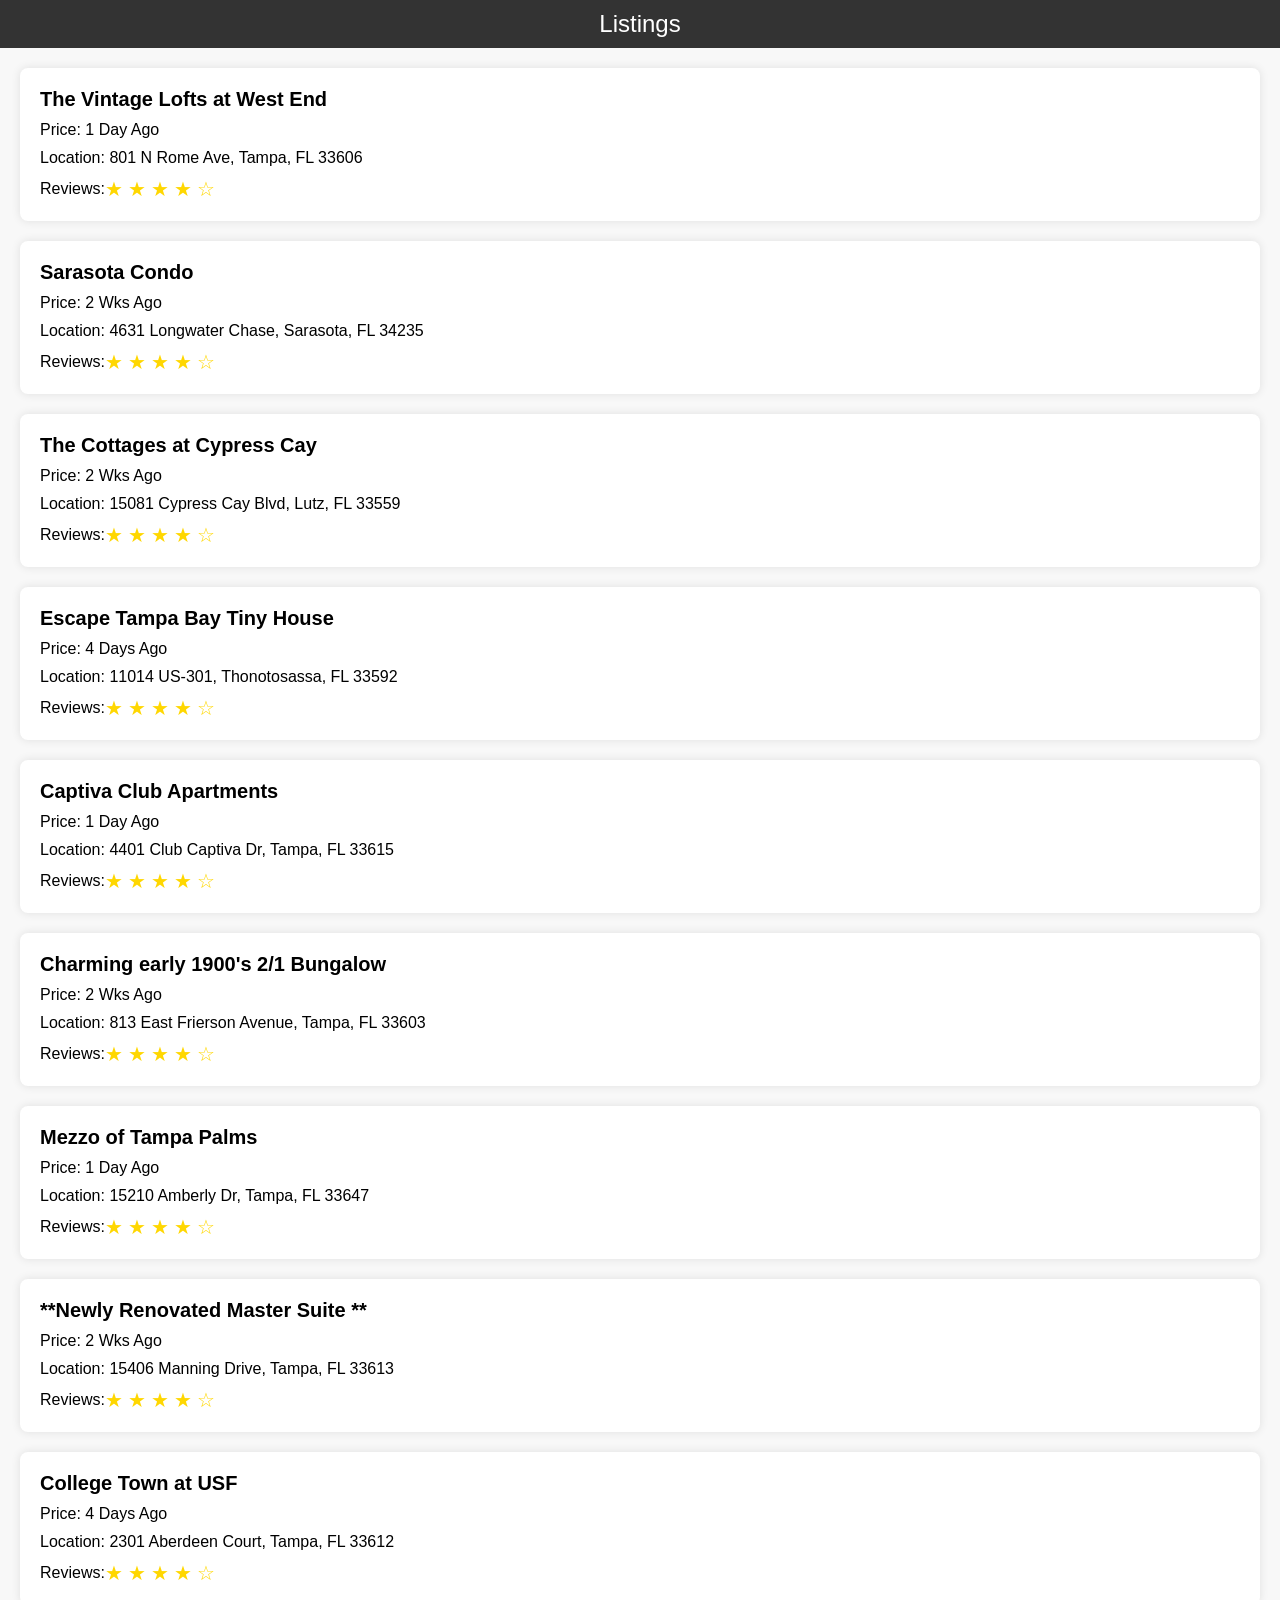
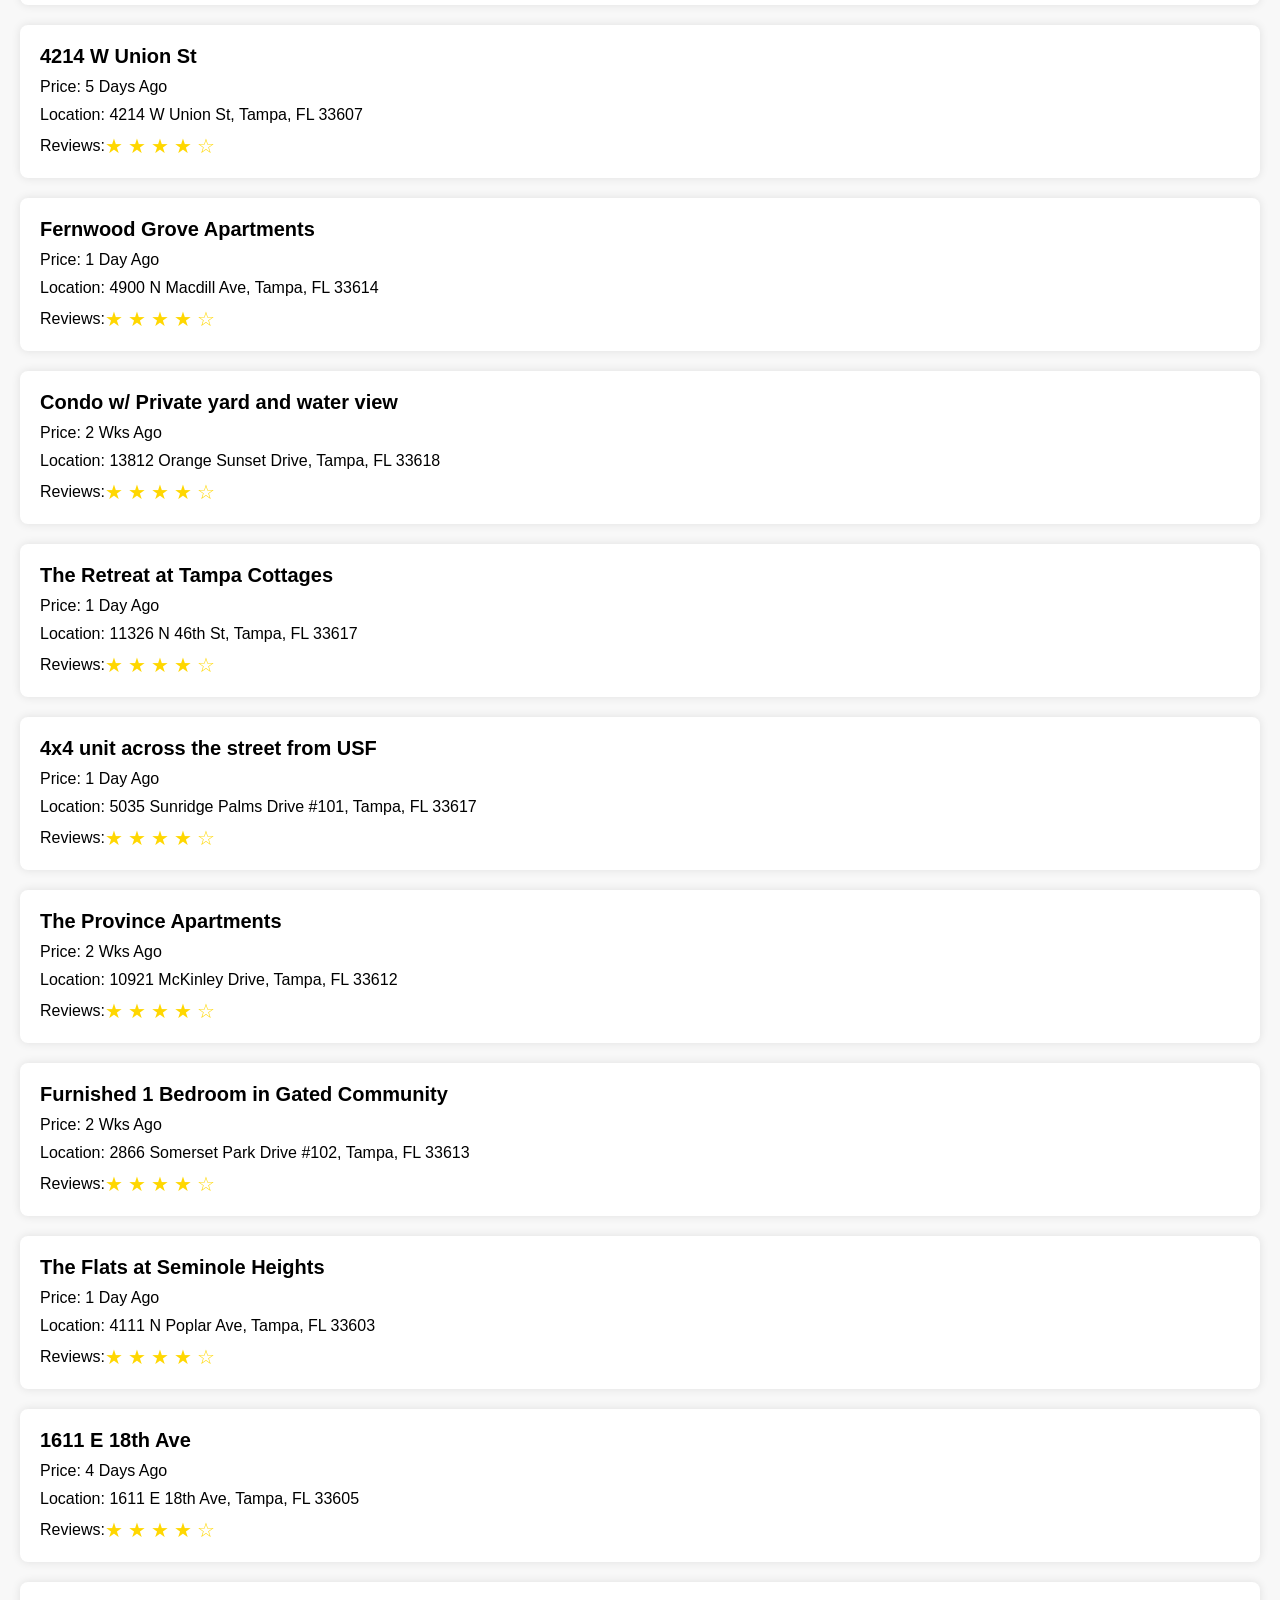
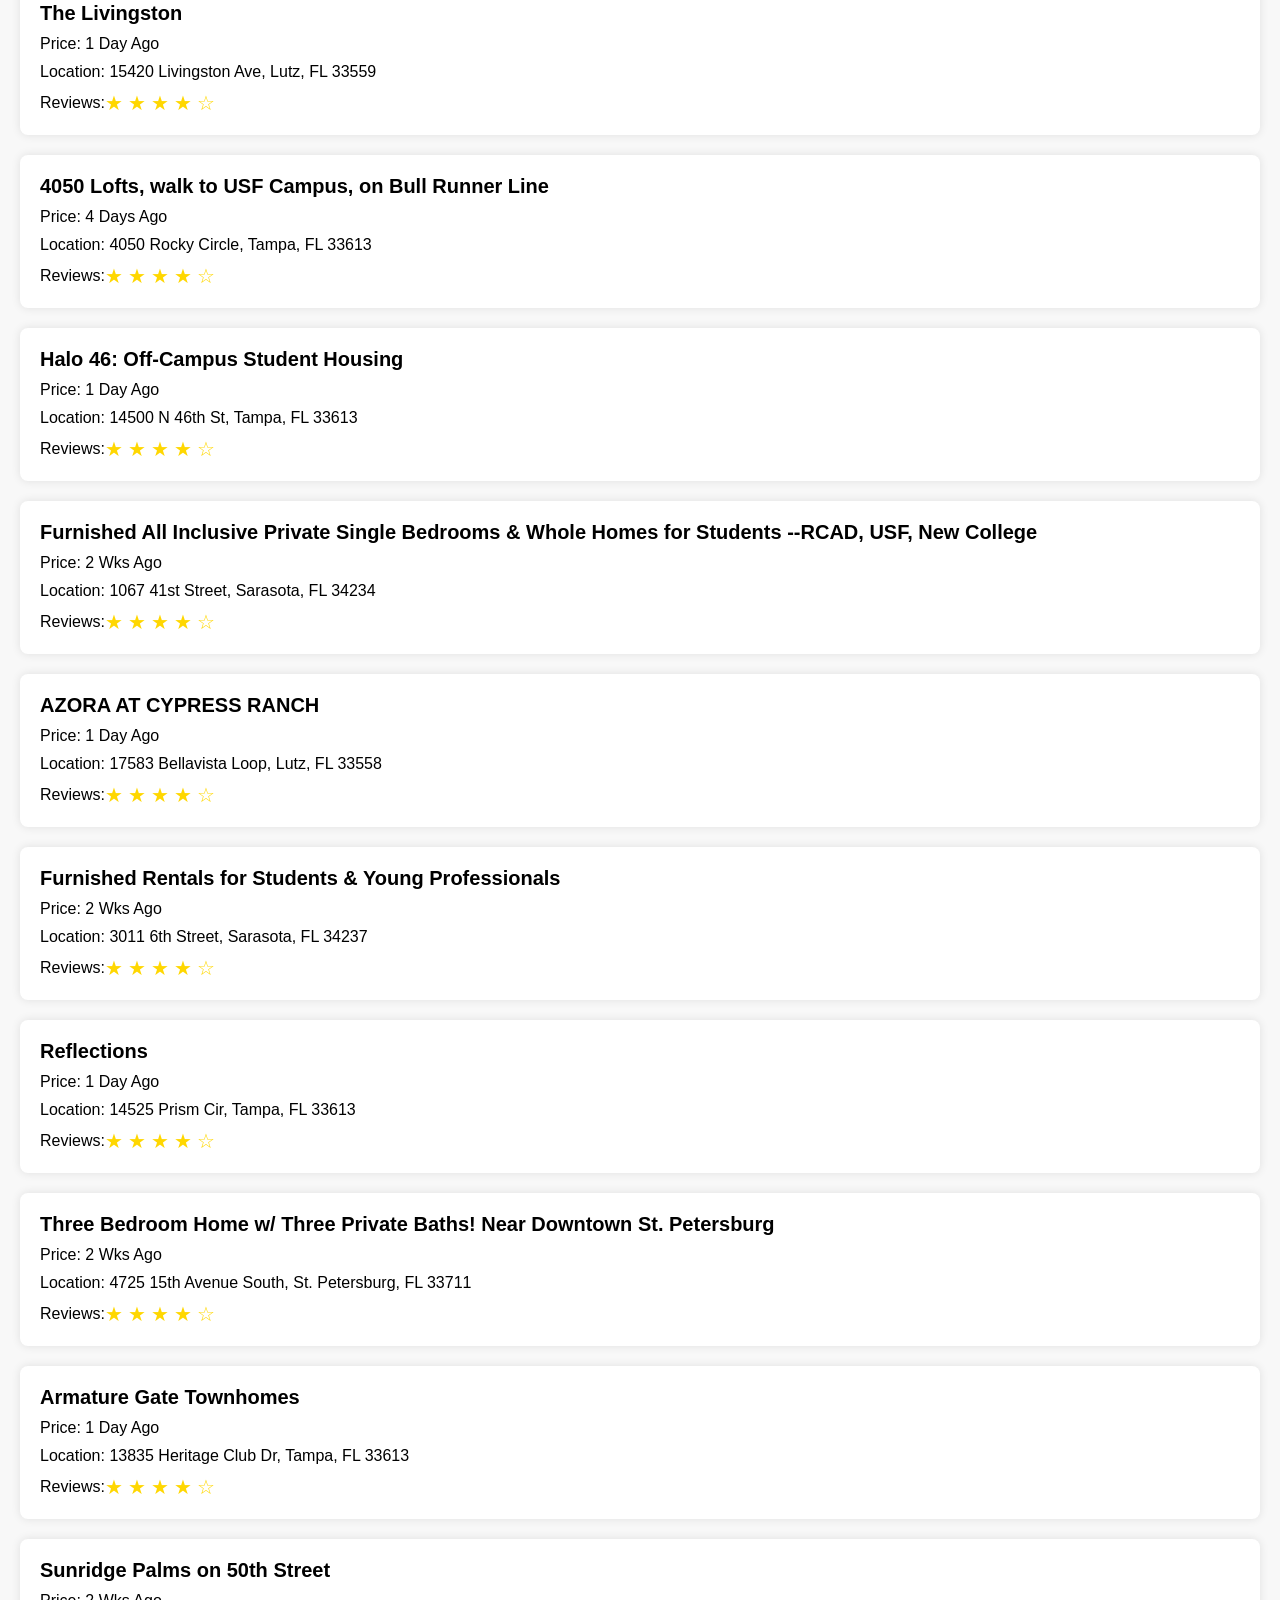
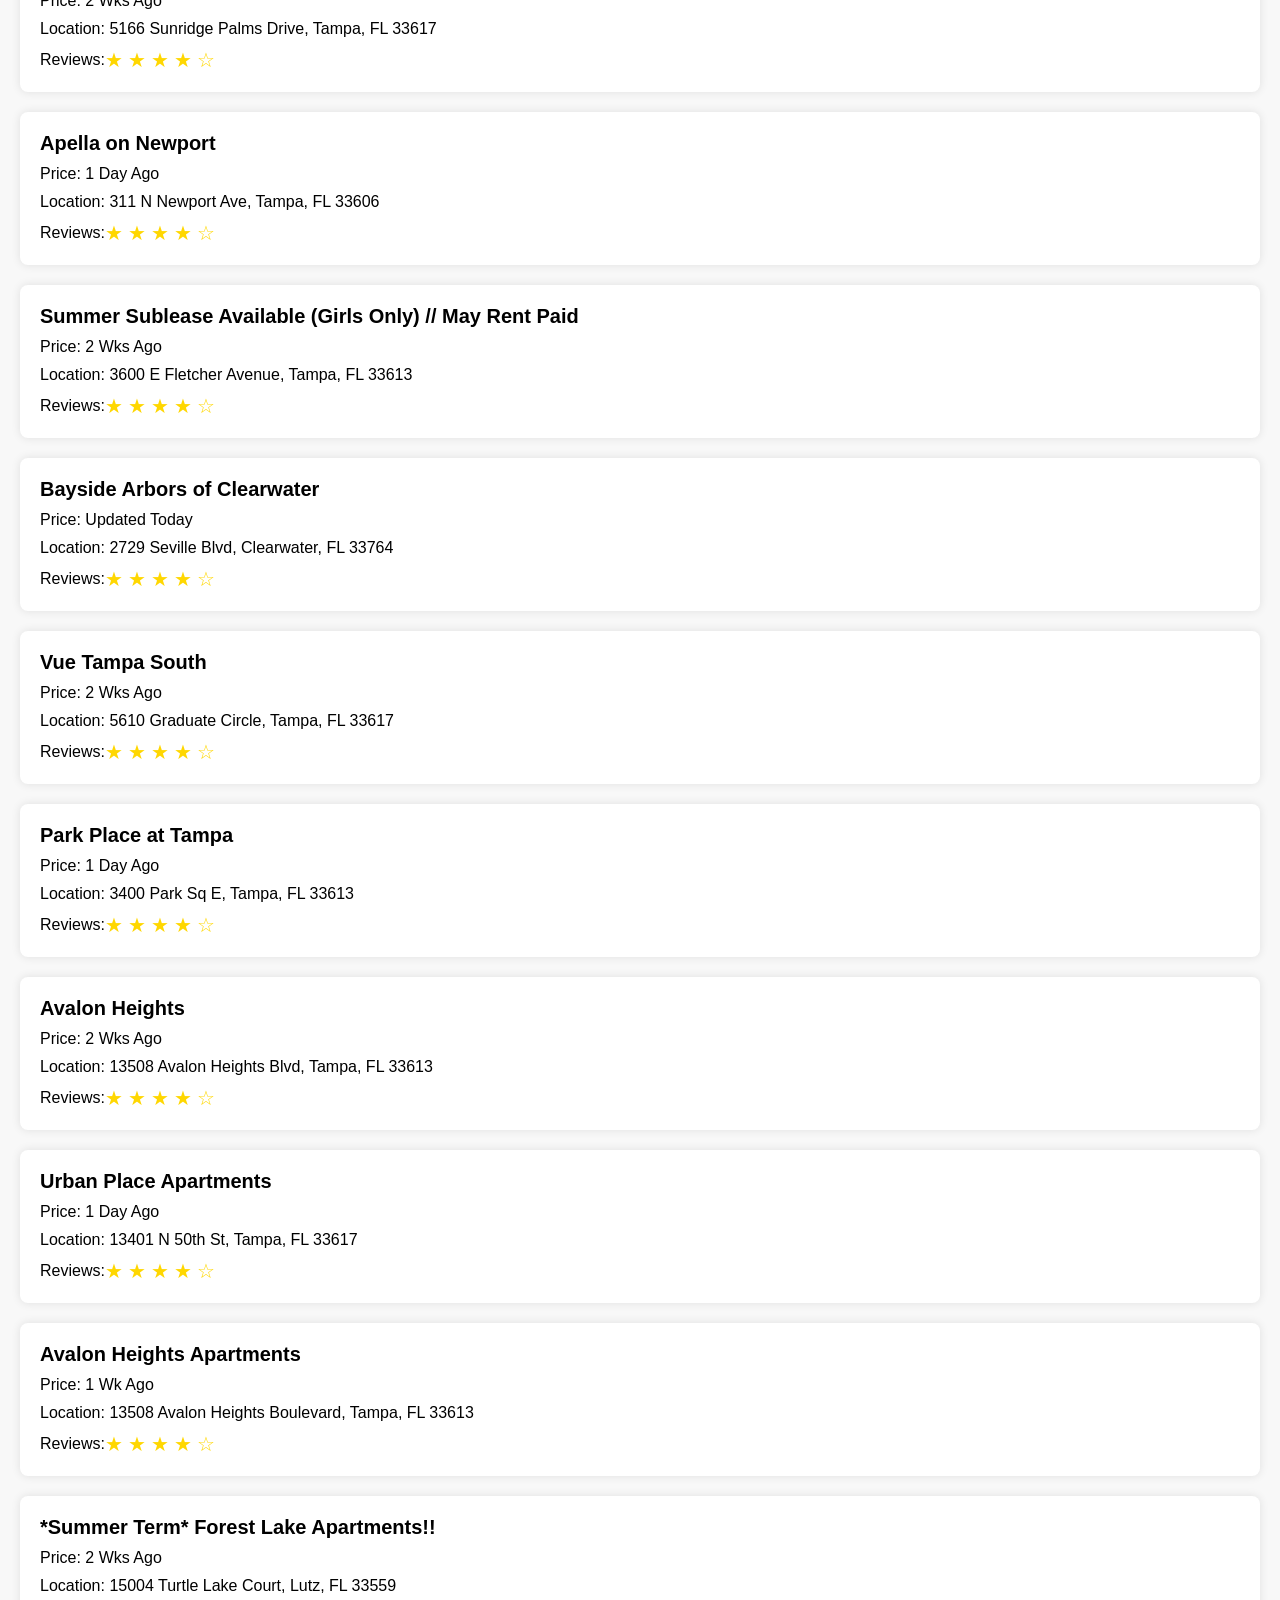
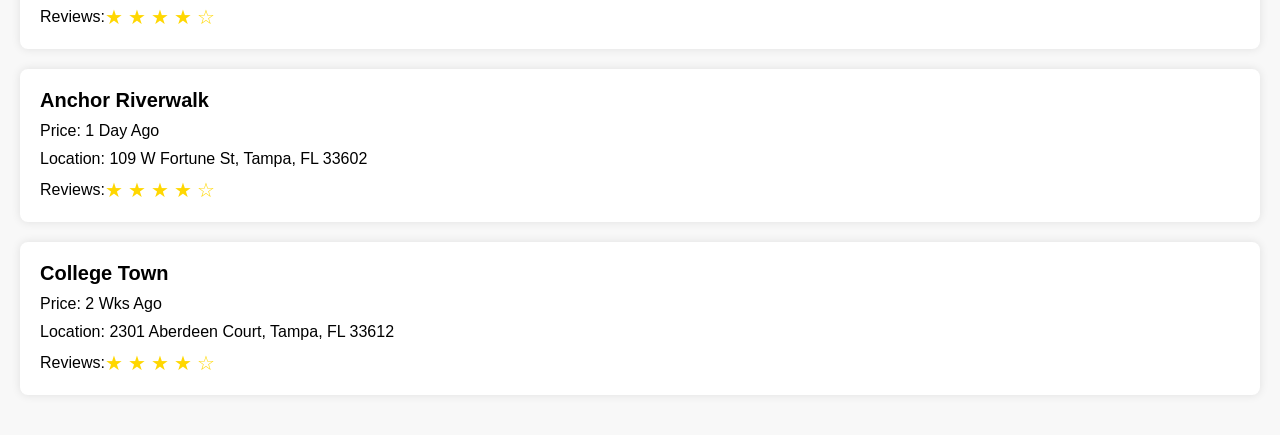
==== listings.html @ 5cf1de30 "Add files via upload" ====
<!DOCTYPE html>
<html lang="en">
<head>
    <meta charset="UTF-8">
    <meta name="viewport" content="width=device-width, initial-scale=1.0">
    <title>Listings</title>
    <link rel="stylesheet" href="style.css">
</head>
<body>
    <header>
        Listings
    </header>
    <main>
        
        <div class="listing">
            <div class="title">The Vintage Lofts at West End</div>
            <div class="price">Price: 1 Day Ago</div>
            <div class="location">Location: 801 N Rome Ave, Tampa, FL 33606</div>
            <div class="reviews">Reviews: <span class="star">★</span><span class="star">★</span><span class="star">★</span><span class="star">★</span><span class="star">☆</span></div>
        </div>
        
        <div class="listing">
            <div class="title">Sarasota Condo</div>
            <div class="price">Price: 2 Wks Ago</div>
            <div class="location">Location: 4631 Longwater Chase, Sarasota, FL 34235</div>
            <div class="reviews">Reviews: <span class="star">★</span><span class="star">★</span><span class="star">★</span><span class="star">★</span><span class="star">☆</span></div>
        </div>
        
        <div class="listing">
            <div class="title">The Cottages at Cypress Cay</div>
            <div class="price">Price: 2 Wks Ago</div>
            <div class="location">Location: 15081 Cypress Cay Blvd, Lutz, FL 33559</div>
            <div class="reviews">Reviews: <span class="star">★</span><span class="star">★</span><span class="star">★</span><span class="star">★</span><span class="star">☆</span></div>
        </div>
        
        <div class="listing">
            <div class="title">Escape Tampa Bay Tiny House</div>
            <div class="price">Price: 4 Days Ago</div>
            <div class="location">Location: 11014 US-301, Thonotosassa, FL 33592</div>
            <div class="reviews">Reviews: <span class="star">★</span><span class="star">★</span><span class="star">★</span><span class="star">★</span><span class="star">☆</span></div>
        </div>
        
        <div class="listing">
            <div class="title">Captiva Club Apartments</div>
            <div class="price">Price: 1 Day Ago</div>
            <div class="location">Location: 4401 Club Captiva Dr, Tampa, FL 33615</div>
            <div class="reviews">Reviews: <span class="star">★</span><span class="star">★</span><span class="star">★</span><span class="star">★</span><span class="star">☆</span></div>
        </div>
        
        <div class="listing">
            <div class="title">Charming early 1900's 2/1 Bungalow</div>
            <div class="price">Price: 2 Wks Ago</div>
            <div class="location">Location: 813 East Frierson Avenue, Tampa, FL 33603</div>
            <div class="reviews">Reviews: <span class="star">★</span><span class="star">★</span><span class="star">★</span><span class="star">★</span><span class="star">☆</span></div>
        </div>
        
        <div class="listing">
            <div class="title">Mezzo of Tampa Palms</div>
            <div class="price">Price: 1 Day Ago</div>
            <div class="location">Location: 15210 Amberly Dr, Tampa, FL 33647</div>
            <div class="reviews">Reviews: <span class="star">★</span><span class="star">★</span><span class="star">★</span><span class="star">★</span><span class="star">☆</span></div>
        </div>
        
        <div class="listing">
            <div class="title">**Newly Renovated Master Suite **</div>
            <div class="price">Price: 2 Wks Ago</div>
            <div class="location">Location: 15406 Manning Drive, Tampa, FL 33613</div>
            <div class="reviews">Reviews: <span class="star">★</span><span class="star">★</span><span class="star">★</span><span class="star">★</span><span class="star">☆</span></div>
        </div>
        
        <div class="listing">
            <div class="title">College Town at USF</div>
            <div class="price">Price: 4 Days Ago</div>
            <div class="location">Location: 2301 Aberdeen Court, Tampa, FL 33612</div>
            <div class="reviews">Reviews: <span class="star">★</span><span class="star">★</span><span class="star">★</span><span class="star">★</span><span class="star">☆</span></div>
        </div>
        
        <div class="listing">
            <div class="title">4214 W Union St</div>
            <div class="price">Price: 5 Days Ago</div>
            <div class="location">Location: 4214 W Union St, Tampa, FL 33607</div>
            <div class="reviews">Reviews: <span class="star">★</span><span class="star">★</span><span class="star">★</span><span class="star">★</span><span class="star">☆</span></div>
        </div>
        
        <div class="listing">
            <div class="title">Fernwood Grove Apartments</div>
            <div class="price">Price: 1 Day Ago</div>
            <div class="location">Location: 4900 N Macdill Ave, Tampa, FL 33614</div>
            <div class="reviews">Reviews: <span class="star">★</span><span class="star">★</span><span class="star">★</span><span class="star">★</span><span class="star">☆</span></div>
        </div>
        
        <div class="listing">
            <div class="title">Condo w/ Private yard and water view</div>
            <div class="price">Price: 2 Wks Ago</div>
            <div class="location">Location: 13812 Orange Sunset Drive, Tampa, FL 33618</div>
            <div class="reviews">Reviews: <span class="star">★</span><span class="star">★</span><span class="star">★</span><span class="star">★</span><span class="star">☆</span></div>
        </div>
        
        <div class="listing">
            <div class="title">The Retreat at Tampa Cottages</div>
            <div class="price">Price: 1 Day Ago</div>
            <div class="location">Location: 11326 N 46th St, Tampa, FL 33617</div>
            <div class="reviews">Reviews: <span class="star">★</span><span class="star">★</span><span class="star">★</span><span class="star">★</span><span class="star">☆</span></div>
        </div>
        
        <div class="listing">
            <div class="title">4x4 unit across the street from USF</div>
            <div class="price">Price: 1 Day Ago</div>
            <div class="location">Location: 5035 Sunridge Palms Drive #101, Tampa, FL 33617</div>
            <div class="reviews">Reviews: <span class="star">★</span><span class="star">★</span><span class="star">★</span><span class="star">★</span><span class="star">☆</span></div>
        </div>
        
        <div class="listing">
            <div class="title">The Province Apartments</div>
            <div class="price">Price: 2 Wks Ago</div>
            <div class="location">Location: 10921 McKinley Drive, Tampa, FL 33612</div>
            <div class="reviews">Reviews: <span class="star">★</span><span class="star">★</span><span class="star">★</span><span class="star">★</span><span class="star">☆</span></div>
        </div>
        
        <div class="listing">
            <div class="title">Furnished 1 Bedroom in Gated Community</div>
            <div class="price">Price: 2 Wks Ago</div>
            <div class="location">Location: 2866 Somerset Park Drive #102, Tampa, FL 33613</div>
            <div class="reviews">Reviews: <span class="star">★</span><span class="star">★</span><span class="star">★</span><span class="star">★</span><span class="star">☆</span></div>
        </div>
        
        <div class="listing">
            <div class="title">The Flats at Seminole Heights</div>
            <div class="price">Price: 1 Day Ago</div>
            <div class="location">Location: 4111 N Poplar Ave, Tampa, FL 33603</div>
            <div class="reviews">Reviews: <span class="star">★</span><span class="star">★</span><span class="star">★</span><span class="star">★</span><span class="star">☆</span></div>
        </div>
        
        <div class="listing">
            <div class="title">1611 E 18th Ave</div>
            <div class="price">Price: 4 Days Ago</div>
            <div class="location">Location: 1611 E 18th Ave, Tampa, FL 33605</div>
            <div class="reviews">Reviews: <span class="star">★</span><span class="star">★</span><span class="star">★</span><span class="star">★</span><span class="star">☆</span></div>
        </div>
        
        <div class="listing">
            <div class="title">The Livingston</div>
            <div class="price">Price: 1 Day Ago</div>
            <div class="location">Location: 15420 Livingston Ave, Lutz, FL 33559</div>
            <div class="reviews">Reviews: <span class="star">★</span><span class="star">★</span><span class="star">★</span><span class="star">★</span><span class="star">☆</span></div>
        </div>
        
        <div class="listing">
            <div class="title">4050 Lofts, walk to USF Campus, on Bull Runner Line</div>
            <div class="price">Price: 4 Days Ago</div>
            <div class="location">Location: 4050 Rocky Circle, Tampa, FL 33613</div>
            <div class="reviews">Reviews: <span class="star">★</span><span class="star">★</span><span class="star">★</span><span class="star">★</span><span class="star">☆</span></div>
        </div>
        
        <div class="listing">
            <div class="title">Halo 46: Off-Campus Student Housing</div>
            <div class="price">Price: 1 Day Ago</div>
            <div class="location">Location: 14500 N 46th St, Tampa, FL 33613</div>
            <div class="reviews">Reviews: <span class="star">★</span><span class="star">★</span><span class="star">★</span><span class="star">★</span><span class="star">☆</span></div>
        </div>
        
        <div class="listing">
            <div class="title">Furnished All Inclusive Private Single Bedrooms & Whole Homes for Students --RCAD, USF, New College</div>
            <div class="price">Price: 2 Wks Ago</div>
            <div class="location">Location: 1067 41st Street, Sarasota, FL 34234</div>
            <div class="reviews">Reviews: <span class="star">★</span><span class="star">★</span><span class="star">★</span><span class="star">★</span><span class="star">☆</span></div>
        </div>
        
        <div class="listing">
            <div class="title">AZORA AT CYPRESS RANCH</div>
            <div class="price">Price: 1 Day Ago</div>
            <div class="location">Location: 17583 Bellavista Loop, Lutz, FL 33558</div>
            <div class="reviews">Reviews: <span class="star">★</span><span class="star">★</span><span class="star">★</span><span class="star">★</span><span class="star">☆</span></div>
        </div>
        
        <div class="listing">
            <div class="title">Furnished Rentals for Students & Young Professionals</div>
            <div class="price">Price: 2 Wks Ago</div>
            <div class="location">Location: 3011 6th Street, Sarasota, FL 34237</div>
            <div class="reviews">Reviews: <span class="star">★</span><span class="star">★</span><span class="star">★</span><span class="star">★</span><span class="star">☆</span></div>
        </div>
        
        <div class="listing">
            <div class="title">Reflections</div>
            <div class="price">Price: 1 Day Ago</div>
            <div class="location">Location: 14525 Prism Cir, Tampa, FL 33613</div>
            <div class="reviews">Reviews: <span class="star">★</span><span class="star">★</span><span class="star">★</span><span class="star">★</span><span class="star">☆</span></div>
        </div>
        
        <div class="listing">
            <div class="title">Three Bedroom Home w/ Three Private Baths! Near Downtown St. Petersburg</div>
            <div class="price">Price: 2 Wks Ago</div>
            <div class="location">Location: 4725 15th Avenue South, St. Petersburg, FL 33711</div>
            <div class="reviews">Reviews: <span class="star">★</span><span class="star">★</span><span class="star">★</span><span class="star">★</span><span class="star">☆</span></div>
        </div>
        
        <div class="listing">
            <div class="title">Armature Gate Townhomes</div>
            <div class="price">Price: 1 Day Ago</div>
            <div class="location">Location: 13835 Heritage Club Dr, Tampa, FL 33613</div>
            <div class="reviews">Reviews: <span class="star">★</span><span class="star">★</span><span class="star">★</span><span class="star">★</span><span class="star">☆</span></div>
        </div>
        
        <div class="listing">
            <div class="title">Sunridge Palms on 50th Street</div>
            <div class="price">Price: 2 Wks Ago</div>
            <div class="location">Location: 5166 Sunridge Palms Drive, Tampa, FL 33617</div>
            <div class="reviews">Reviews: <span class="star">★</span><span class="star">★</span><span class="star">★</span><span class="star">★</span><span class="star">☆</span></div>
        </div>
        
        <div class="listing">
            <div class="title">Apella on Newport</div>
            <div class="price">Price: 1 Day Ago</div>
            <div class="location">Location: 311 N Newport Ave, Tampa, FL 33606</div>
            <div class="reviews">Reviews: <span class="star">★</span><span class="star">★</span><span class="star">★</span><span class="star">★</span><span class="star">☆</span></div>
        </div>
        
        <div class="listing">
            <div class="title">Summer Sublease Available (Girls Only) // May Rent Paid</div>
            <div class="price">Price: 2 Wks Ago</div>
            <div class="location">Location: 3600 E Fletcher Avenue, Tampa, FL 33613</div>
            <div class="reviews">Reviews: <span class="star">★</span><span class="star">★</span><span class="star">★</span><span class="star">★</span><span class="star">☆</span></div>
        </div>
        
        <div class="listing">
            <div class="title">Bayside Arbors of Clearwater</div>
            <div class="price">Price: Updated Today</div>
            <div class="location">Location: 2729 Seville Blvd, Clearwater, FL 33764</div>
            <div class="reviews">Reviews: <span class="star">★</span><span class="star">★</span><span class="star">★</span><span class="star">★</span><span class="star">☆</span></div>
        </div>
        
        <div class="listing">
            <div class="title">Vue Tampa South</div>
            <div class="price">Price: 2 Wks Ago</div>
            <div class="location">Location: 5610 Graduate Circle, Tampa, FL 33617</div>
            <div class="reviews">Reviews: <span class="star">★</span><span class="star">★</span><span class="star">★</span><span class="star">★</span><span class="star">☆</span></div>
        </div>
        
        <div class="listing">
            <div class="title">Park Place at Tampa</div>
            <div class="price">Price: 1 Day Ago</div>
            <div class="location">Location: 3400 Park Sq E, Tampa, FL 33613</div>
            <div class="reviews">Reviews: <span class="star">★</span><span class="star">★</span><span class="star">★</span><span class="star">★</span><span class="star">☆</span></div>
        </div>
        
        <div class="listing">
            <div class="title">Avalon Heights</div>
            <div class="price">Price: 2 Wks Ago</div>
            <div class="location">Location: 13508 Avalon Heights Blvd, Tampa, FL 33613</div>
            <div class="reviews">Reviews: <span class="star">★</span><span class="star">★</span><span class="star">★</span><span class="star">★</span><span class="star">☆</span></div>
        </div>
        
        <div class="listing">
            <div class="title">Urban Place Apartments</div>
            <div class="price">Price: 1 Day Ago</div>
            <div class="location">Location: 13401 N 50th St, Tampa, FL 33617</div>
            <div class="reviews">Reviews: <span class="star">★</span><span class="star">★</span><span class="star">★</span><span class="star">★</span><span class="star">☆</span></div>
        </div>
        
        <div class="listing">
            <div class="title">Avalon Heights Apartments</div>
            <div class="price">Price: 1 Wk Ago</div>
            <div class="location">Location: 13508 Avalon Heights Boulevard, Tampa, FL 33613</div>
            <div class="reviews">Reviews: <span class="star">★</span><span class="star">★</span><span class="star">★</span><span class="star">★</span><span class="star">☆</span></div>
        </div>
        
        <div class="listing">
            <div class="title">*Summer Term* Forest Lake Apartments!!</div>
            <div class="price">Price: 2 Wks Ago</div>
            <div class="location">Location: 15004 Turtle Lake Court, Lutz, FL 33559</div>
            <div class="reviews">Reviews: <span class="star">★</span><span class="star">★</span><span class="star">★</span><span class="star">★</span><span class="star">☆</span></div>
        </div>
        
        <div class="listing">
            <div class="title">Anchor Riverwalk</div>
            <div class="price">Price: 1 Day Ago</div>
            <div class="location">Location: 109 W Fortune St, Tampa, FL 33602</div>
            <div class="reviews">Reviews: <span class="star">★</span><span class="star">★</span><span class="star">★</span><span class="star">★</span><span class="star">☆</span></div>
        </div>
        
        <div class="listing">
            <div class="title">College Town</div>
            <div class="price">Price: 2 Wks Ago</div>
            <div class="location">Location: 2301 Aberdeen Court, Tampa, FL 33612</div>
            <div class="reviews">Reviews: <span class="star">★</span><span class="star">★</span><span class="star">★</span><span class="star">★</span><span class="star">☆</span></div>
        </div>
        
    </main>
</body>
</html>
---- style.css ----
body {
    font-family: Arial, sans-serif;
    margin: 0;
    padding: 0;
    background-color: #f8f8f8;
}

header {
    background-color: #333;
    color: white;
    padding: 10px 0;
    text-align: center;
    font-size: 24px;
}

main {
    padding: 20px;
}

.listing {
    background-color: white;
    margin-bottom: 20px;
    padding: 20px;
    border-radius: 8px;
    box-shadow: 0 0 10px rgba(0, 0, 0, 0.1);
}

.listing .title {
    font-size: 20px;
    font-weight: bold;
}

.listing .price, .listing .location, .listing .reviews {
    font-size: 16px;
    margin-top: 10px;
}

.reviews {
    display: flex;
    align-items: center;
}

.star {
    color: gold;
    font-size: 20px;
    margin-right: 5px;
}
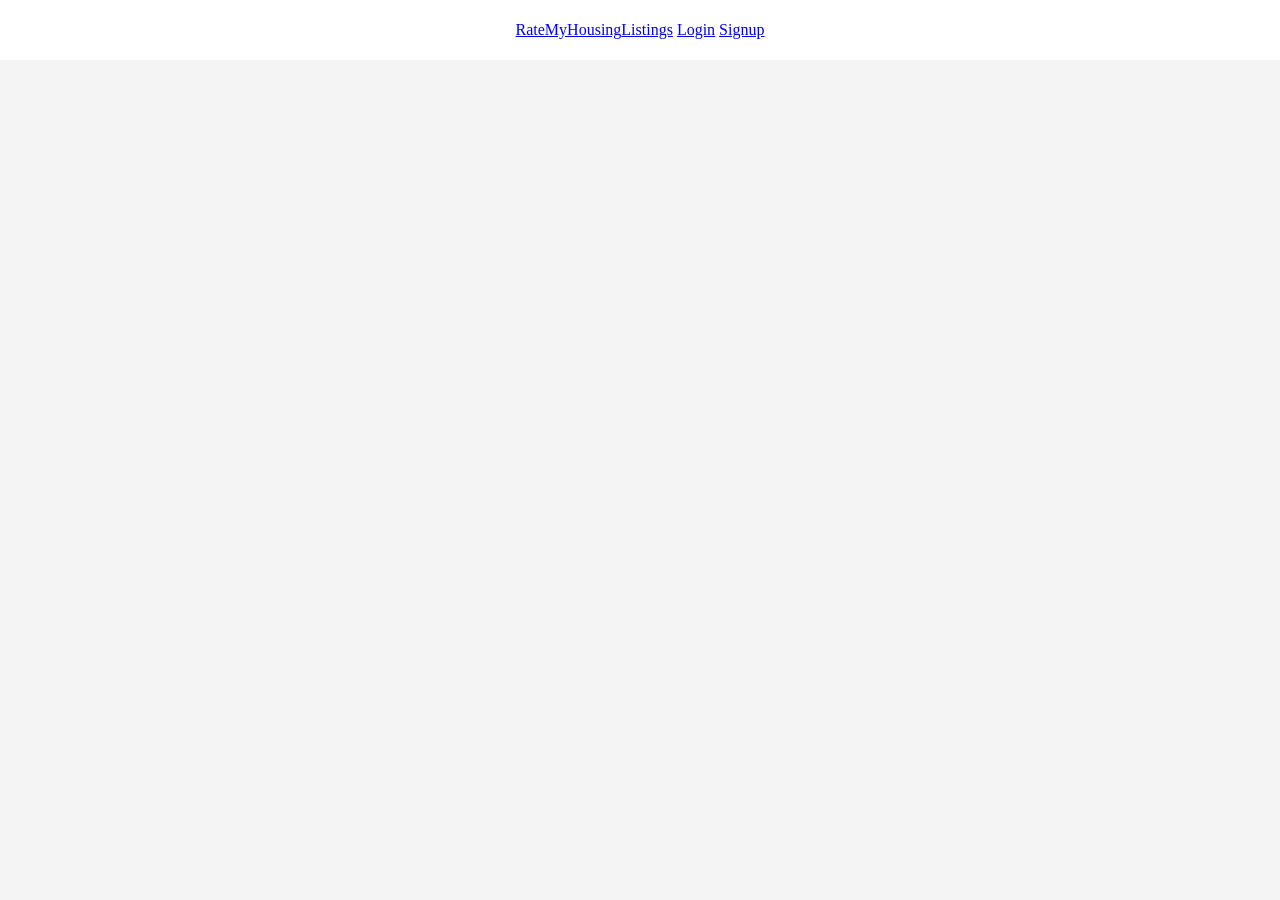
==== commit f6017cec: "Initial commit: Complete RateMyHousing website with authentication and review system" ====
--- a/listings.html
+++ b/listings.html
@@ -1,291 +1,378 @@
-
-<!DOCTYPE html>
-<html lang="en">
-<head>
-    <meta charset="UTF-8">
-    <meta name="viewport" content="width=device-width, initial-scale=1.0">
-    <title>Listings</title>
-    <link rel="stylesheet" href="style.css">
-</head>
-<body>
-    <header>
-        Listings
-    </header>
-    <main>
-        
-        <div class="listing">
-            <div class="title">The Vintage Lofts at West End</div>
-            <div class="price">Price: 1 Day Ago</div>
-            <div class="location">Location: 801 N Rome Ave, Tampa, FL 33606</div>
-            <div class="reviews">Reviews: <span class="star">★</span><span class="star">★</span><span class="star">★</span><span class="star">★</span><span class="star">☆</span></div>
-        </div>
-        
-        <div class="listing">
-            <div class="title">Sarasota Condo</div>
-            <div class="price">Price: 2 Wks Ago</div>
-            <div class="location">Location: 4631 Longwater Chase, Sarasota, FL 34235</div>
-            <div class="reviews">Reviews: <span class="star">★</span><span class="star">★</span><span class="star">★</span><span class="star">★</span><span class="star">☆</span></div>
-        </div>
-        
-        <div class="listing">
-            <div class="title">The Cottages at Cypress Cay</div>
-            <div class="price">Price: 2 Wks Ago</div>
-            <div class="location">Location: 15081 Cypress Cay Blvd, Lutz, FL 33559</div>
-            <div class="reviews">Reviews: <span class="star">★</span><span class="star">★</span><span class="star">★</span><span class="star">★</span><span class="star">☆</span></div>
-        </div>
-        
-        <div class="listing">
-            <div class="title">Escape Tampa Bay Tiny House</div>
-            <div class="price">Price: 4 Days Ago</div>
-            <div class="location">Location: 11014 US-301, Thonotosassa, FL 33592</div>
-            <div class="reviews">Reviews: <span class="star">★</span><span class="star">★</span><span class="star">★</span><span class="star">★</span><span class="star">☆</span></div>
-        </div>
-        
-        <div class="listing">
-            <div class="title">Captiva Club Apartments</div>
-            <div class="price">Price: 1 Day Ago</div>
-            <div class="location">Location: 4401 Club Captiva Dr, Tampa, FL 33615</div>
-            <div class="reviews">Reviews: <span class="star">★</span><span class="star">★</span><span class="star">★</span><span class="star">★</span><span class="star">☆</span></div>
-        </div>
-        
-        <div class="listing">
-            <div class="title">Charming early 1900's 2/1 Bungalow</div>
-            <div class="price">Price: 2 Wks Ago</div>
-            <div class="location">Location: 813 East Frierson Avenue, Tampa, FL 33603</div>
-            <div class="reviews">Reviews: <span class="star">★</span><span class="star">★</span><span class="star">★</span><span class="star">★</span><span class="star">☆</span></div>
-        </div>
-        
-        <div class="listing">
-            <div class="title">Mezzo of Tampa Palms</div>
-            <div class="price">Price: 1 Day Ago</div>
-            <div class="location">Location: 15210 Amberly Dr, Tampa, FL 33647</div>
-            <div class="reviews">Reviews: <span class="star">★</span><span class="star">★</span><span class="star">★</span><span class="star">★</span><span class="star">☆</span></div>
-        </div>
-        
-        <div class="listing">
-            <div class="title">**Newly Renovated Master Suite **</div>
-            <div class="price">Price: 2 Wks Ago</div>
-            <div class="location">Location: 15406 Manning Drive, Tampa, FL 33613</div>
-            <div class="reviews">Reviews: <span class="star">★</span><span class="star">★</span><span class="star">★</span><span class="star">★</span><span class="star">☆</span></div>
-        </div>
-        
-        <div class="listing">
-            <div class="title">College Town at USF</div>
-            <div class="price">Price: 4 Days Ago</div>
-            <div class="location">Location: 2301 Aberdeen Court, Tampa, FL 33612</div>
-            <div class="reviews">Reviews: <span class="star">★</span><span class="star">★</span><span class="star">★</span><span class="star">★</span><span class="star">☆</span></div>
-        </div>
-        
-        <div class="listing">
-            <div class="title">4214 W Union St</div>
-            <div class="price">Price: 5 Days Ago</div>
-            <div class="location">Location: 4214 W Union St, Tampa, FL 33607</div>
-            <div class="reviews">Reviews: <span class="star">★</span><span class="star">★</span><span class="star">★</span><span class="star">★</span><span class="star">☆</span></div>
-        </div>
-        
-        <div class="listing">
-            <div class="title">Fernwood Grove Apartments</div>
-            <div class="price">Price: 1 Day Ago</div>
-            <div class="location">Location: 4900 N Macdill Ave, Tampa, FL 33614</div>
-            <div class="reviews">Reviews: <span class="star">★</span><span class="star">★</span><span class="star">★</span><span class="star">★</span><span class="star">☆</span></div>
-        </div>
-        
-        <div class="listing">
-            <div class="title">Condo w/ Private yard and water view</div>
-            <div class="price">Price: 2 Wks Ago</div>
-            <div class="location">Location: 13812 Orange Sunset Drive, Tampa, FL 33618</div>
-            <div class="reviews">Reviews: <span class="star">★</span><span class="star">★</span><span class="star">★</span><span class="star">★</span><span class="star">☆</span></div>
-        </div>
-        
-        <div class="listing">
-            <div class="title">The Retreat at Tampa Cottages</div>
-            <div class="price">Price: 1 Day Ago</div>
-            <div class="location">Location: 11326 N 46th St, Tampa, FL 33617</div>
-            <div class="reviews">Reviews: <span class="star">★</span><span class="star">★</span><span class="star">★</span><span class="star">★</span><span class="star">☆</span></div>
-        </div>
-        
-        <div class="listing">
-            <div class="title">4x4 unit across the street from USF</div>
-            <div class="price">Price: 1 Day Ago</div>
-            <div class="location">Location: 5035 Sunridge Palms Drive #101, Tampa, FL 33617</div>
-            <div class="reviews">Reviews: <span class="star">★</span><span class="star">★</span><span class="star">★</span><span class="star">★</span><span class="star">☆</span></div>
-        </div>
-        
-        <div class="listing">
-            <div class="title">The Province Apartments</div>
-            <div class="price">Price: 2 Wks Ago</div>
-            <div class="location">Location: 10921 McKinley Drive, Tampa, FL 33612</div>
-            <div class="reviews">Reviews: <span class="star">★</span><span class="star">★</span><span class="star">★</span><span class="star">★</span><span class="star">☆</span></div>
-        </div>
-        
-        <div class="listing">
-            <div class="title">Furnished 1 Bedroom in Gated Community</div>
-            <div class="price">Price: 2 Wks Ago</div>
-            <div class="location">Location: 2866 Somerset Park Drive #102, Tampa, FL 33613</div>
-            <div class="reviews">Reviews: <span class="star">★</span><span class="star">★</span><span class="star">★</span><span class="star">★</span><span class="star">☆</span></div>
-        </div>
-        
-        <div class="listing">
-            <div class="title">The Flats at Seminole Heights</div>
-            <div class="price">Price: 1 Day Ago</div>
-            <div class="location">Location: 4111 N Poplar Ave, Tampa, FL 33603</div>
-            <div class="reviews">Reviews: <span class="star">★</span><span class="star">★</span><span class="star">★</span><span class="star">★</span><span class="star">☆</span></div>
-        </div>
-        
-        <div class="listing">
-            <div class="title">1611 E 18th Ave</div>
-            <div class="price">Price: 4 Days Ago</div>
-            <div class="location">Location: 1611 E 18th Ave, Tampa, FL 33605</div>
-            <div class="reviews">Reviews: <span class="star">★</span><span class="star">★</span><span class="star">★</span><span class="star">★</span><span class="star">☆</span></div>
-        </div>
-        
-        <div class="listing">
-            <div class="title">The Livingston</div>
-            <div class="price">Price: 1 Day Ago</div>
-            <div class="location">Location: 15420 Livingston Ave, Lutz, FL 33559</div>
-            <div class="reviews">Reviews: <span class="star">★</span><span class="star">★</span><span class="star">★</span><span class="star">★</span><span class="star">☆</span></div>
-        </div>
-        
-        <div class="listing">
-            <div class="title">4050 Lofts, walk to USF Campus, on Bull Runner Line</div>
-            <div class="price">Price: 4 Days Ago</div>
-            <div class="location">Location: 4050 Rocky Circle, Tampa, FL 33613</div>
-            <div class="reviews">Reviews: <span class="star">★</span><span class="star">★</span><span class="star">★</span><span class="star">★</span><span class="star">☆</span></div>
-        </div>
-        
-        <div class="listing">
-            <div class="title">Halo 46: Off-Campus Student Housing</div>
-            <div class="price">Price: 1 Day Ago</div>
-            <div class="location">Location: 14500 N 46th St, Tampa, FL 33613</div>
-            <div class="reviews">Reviews: <span class="star">★</span><span class="star">★</span><span class="star">★</span><span class="star">★</span><span class="star">☆</span></div>
-        </div>
-        
-        <div class="listing">
-            <div class="title">Furnished All Inclusive Private Single Bedrooms & Whole Homes for Students --RCAD, USF, New College</div>
-            <div class="price">Price: 2 Wks Ago</div>
-            <div class="location">Location: 1067 41st Street, Sarasota, FL 34234</div>
-            <div class="reviews">Reviews: <span class="star">★</span><span class="star">★</span><span class="star">★</span><span class="star">★</span><span class="star">☆</span></div>
-        </div>
-        
-        <div class="listing">
-            <div class="title">AZORA AT CYPRESS RANCH</div>
-            <div class="price">Price: 1 Day Ago</div>
-            <div class="location">Location: 17583 Bellavista Loop, Lutz, FL 33558</div>
-            <div class="reviews">Reviews: <span class="star">★</span><span class="star">★</span><span class="star">★</span><span class="star">★</span><span class="star">☆</span></div>
-        </div>
-        
-        <div class="listing">
-            <div class="title">Furnished Rentals for Students & Young Professionals</div>
-            <div class="price">Price: 2 Wks Ago</div>
-            <div class="location">Location: 3011 6th Street, Sarasota, FL 34237</div>
-            <div class="reviews">Reviews: <span class="star">★</span><span class="star">★</span><span class="star">★</span><span class="star">★</span><span class="star">☆</span></div>
-        </div>
-        
-        <div class="listing">
-            <div class="title">Reflections</div>
-            <div class="price">Price: 1 Day Ago</div>
-            <div class="location">Location: 14525 Prism Cir, Tampa, FL 33613</div>
-            <div class="reviews">Reviews: <span class="star">★</span><span class="star">★</span><span class="star">★</span><span class="star">★</span><span class="star">☆</span></div>
-        </div>
-        
-        <div class="listing">
-            <div class="title">Three Bedroom Home w/ Three Private Baths! Near Downtown St. Petersburg</div>
-            <div class="price">Price: 2 Wks Ago</div>
-            <div class="location">Location: 4725 15th Avenue South, St. Petersburg, FL 33711</div>
-            <div class="reviews">Reviews: <span class="star">★</span><span class="star">★</span><span class="star">★</span><span class="star">★</span><span class="star">☆</span></div>
-        </div>
-        
-        <div class="listing">
-            <div class="title">Armature Gate Townhomes</div>
-            <div class="price">Price: 1 Day Ago</div>
-            <div class="location">Location: 13835 Heritage Club Dr, Tampa, FL 33613</div>
-            <div class="reviews">Reviews: <span class="star">★</span><span class="star">★</span><span class="star">★</span><span class="star">★</span><span class="star">☆</span></div>
-        </div>
-        
-        <div class="listing">
-            <div class="title">Sunridge Palms on 50th Street</div>
-            <div class="price">Price: 2 Wks Ago</div>
-            <div class="location">Location: 5166 Sunridge Palms Drive, Tampa, FL 33617</div>
-            <div class="reviews">Reviews: <span class="star">★</span><span class="star">★</span><span class="star">★</span><span class="star">★</span><span class="star">☆</span></div>
-        </div>
-        
-        <div class="listing">
-            <div class="title">Apella on Newport</div>
-            <div class="price">Price: 1 Day Ago</div>
-            <div class="location">Location: 311 N Newport Ave, Tampa, FL 33606</div>
-            <div class="reviews">Reviews: <span class="star">★</span><span class="star">★</span><span class="star">★</span><span class="star">★</span><span class="star">☆</span></div>
-        </div>
-        
-        <div class="listing">
-            <div class="title">Summer Sublease Available (Girls Only) // May Rent Paid</div>
-            <div class="price">Price: 2 Wks Ago</div>
-            <div class="location">Location: 3600 E Fletcher Avenue, Tampa, FL 33613</div>
-            <div class="reviews">Reviews: <span class="star">★</span><span class="star">★</span><span class="star">★</span><span class="star">★</span><span class="star">☆</span></div>
-        </div>
-        
-        <div class="listing">
-            <div class="title">Bayside Arbors of Clearwater</div>
-            <div class="price">Price: Updated Today</div>
-            <div class="location">Location: 2729 Seville Blvd, Clearwater, FL 33764</div>
-            <div class="reviews">Reviews: <span class="star">★</span><span class="star">★</span><span class="star">★</span><span class="star">★</span><span class="star">☆</span></div>
-        </div>
-        
-        <div class="listing">
-            <div class="title">Vue Tampa South</div>
-            <div class="price">Price: 2 Wks Ago</div>
-            <div class="location">Location: 5610 Graduate Circle, Tampa, FL 33617</div>
-            <div class="reviews">Reviews: <span class="star">★</span><span class="star">★</span><span class="star">★</span><span class="star">★</span><span class="star">☆</span></div>
-        </div>
-        
-        <div class="listing">
-            <div class="title">Park Place at Tampa</div>
-            <div class="price">Price: 1 Day Ago</div>
-            <div class="location">Location: 3400 Park Sq E, Tampa, FL 33613</div>
-            <div class="reviews">Reviews: <span class="star">★</span><span class="star">★</span><span class="star">★</span><span class="star">★</span><span class="star">☆</span></div>
-        </div>
-        
-        <div class="listing">
-            <div class="title">Avalon Heights</div>
-            <div class="price">Price: 2 Wks Ago</div>
-            <div class="location">Location: 13508 Avalon Heights Blvd, Tampa, FL 33613</div>
-            <div class="reviews">Reviews: <span class="star">★</span><span class="star">★</span><span class="star">★</span><span class="star">★</span><span class="star">☆</span></div>
-        </div>
-        
-        <div class="listing">
-            <div class="title">Urban Place Apartments</div>
-            <div class="price">Price: 1 Day Ago</div>
-            <div class="location">Location: 13401 N 50th St, Tampa, FL 33617</div>
-            <div class="reviews">Reviews: <span class="star">★</span><span class="star">★</span><span class="star">★</span><span class="star">★</span><span class="star">☆</span></div>
-        </div>
-        
-        <div class="listing">
-            <div class="title">Avalon Heights Apartments</div>
-            <div class="price">Price: 1 Wk Ago</div>
-            <div class="location">Location: 13508 Avalon Heights Boulevard, Tampa, FL 33613</div>
-            <div class="reviews">Reviews: <span class="star">★</span><span class="star">★</span><span class="star">★</span><span class="star">★</span><span class="star">☆</span></div>
-        </div>
-        
-        <div class="listing">
-            <div class="title">*Summer Term* Forest Lake Apartments!!</div>
-            <div class="price">Price: 2 Wks Ago</div>
-            <div class="location">Location: 15004 Turtle Lake Court, Lutz, FL 33559</div>
-            <div class="reviews">Reviews: <span class="star">★</span><span class="star">★</span><span class="star">★</span><span class="star">★</span><span class="star">☆</span></div>
-        </div>
-        
-        <div class="listing">
-            <div class="title">Anchor Riverwalk</div>
-            <div class="price">Price: 1 Day Ago</div>
-            <div class="location">Location: 109 W Fortune St, Tampa, FL 33602</div>
-            <div class="reviews">Reviews: <span class="star">★</span><span class="star">★</span><span class="star">★</span><span class="star">★</span><span class="star">☆</span></div>
-        </div>
-        
-        <div class="listing">
-            <div class="title">College Town</div>
-            <div class="price">Price: 2 Wks Ago</div>
-            <div class="location">Location: 2301 Aberdeen Court, Tampa, FL 33612</div>
-            <div class="reviews">Reviews: <span class="star">★</span><span class="star">★</span><span class="star">★</span><span class="star">★</span><span class="star">☆</span></div>
-        </div>
-        
-    </main>
-</body>
-</html>
+<!DOCTYPE html>
+<html lang="en">
+<head>
+    <meta charset="UTF-8">
+    <meta name="viewport" content="width=device-width, initial-scale=1.0">
+    <title>Listings - RateMyHousing</title>
+    <link rel="stylesheet" href="website.css">
+    <style>
+        .listings-container {
+            max-width: 1200px;
+            margin: 20px auto;
+            padding: 20px;
+        }
+        
+        .listing-card {
+            background-color: white;
+            border-radius: 8px;
+            box-shadow: 0 2px 4px rgba(0, 0, 0, 0.1);
+            margin-bottom: 20px;
+            padding: 20px;
+        }
+        
+        .listing-header {
+            display: flex;
+            justify-content: space-between;
+            align-items: center;
+            margin-bottom: 15px;
+        }
+        
+        .listing-title {
+            font-size: 1.5em;
+            color: #333;
+            margin: 0;
+        }
+        
+        .listing-rating {
+            display: flex;
+            align-items: center;
+            gap: 5px;
+        }
+        
+        .star {
+            color: #ffd700;
+        }
+        
+        .listing-details {
+            margin-bottom: 15px;
+        }
+        
+        .listing-price {
+            font-size: 1.2em;
+            color: #4CAF50;
+            font-weight: bold;
+        }
+        
+        .listing-location {
+            color: #666;
+            margin: 5px 0;
+        }
+        
+        .listing-description {
+            color: #444;
+            line-height: 1.5;
+        }
+        
+        .reviews-section {
+            margin-top: 15px;
+            padding-top: 15px;
+            border-top: 1px solid #eee;
+        }
+        
+        .review {
+            background-color: #f9f9f9;
+            border-radius: 4px;
+            padding: 10px;
+            margin-bottom: 10px;
+        }
+        
+        .review-header {
+            display: flex;
+            justify-content: space-between;
+            margin-bottom: 5px;
+        }
+        
+        .review-author {
+            font-weight: bold;
+            color: #333;
+        }
+        
+        .review-date {
+            color: #666;
+            font-size: 0.9em;
+        }
+        
+        .review-text {
+            color: #444;
+            line-height: 1.4;
+        }
+        
+        .add-review-btn {
+            background-color: #4CAF50;
+            color: white;
+            border: none;
+            padding: 8px 16px;
+            border-radius: 4px;
+            cursor: pointer;
+            margin-top: 10px;
+        }
+        
+        .add-review-btn:hover {
+            background-color: #45a049;
+        }
+        
+        .review-form {
+            display: none;
+            margin-top: 15px;
+        }
+        
+        .review-form textarea {
+            width: 100%;
+            padding: 10px;
+            border: 1px solid #ddd;
+            border-radius: 4px;
+            margin-bottom: 10px;
+            resize: vertical;
+        }
+        
+        .review-form button {
+            background-color: #4CAF50;
+            color: white;
+            border: none;
+            padding: 8px 16px;
+            border-radius: 4px;
+            cursor: pointer;
+        }
+        
+        .review-form button:hover {
+            background-color: #45a049;
+        }
+        
+        .error-message {
+            color: red;
+            margin-top: 10px;
+            display: none;
+        }
+    </style>
+</head>
+<body>
+    <header>
+        <a href="index.html" class="logo">RateMyHousing</a>
+        <nav>
+            <a href="listings.html">Listings</a>
+            <a href="login.html" id="loginBtn">Login</a>
+            <a href="signup.html" id="signupBtn">Signup</a>
+            <button id="logoutBtn" style="display: none;">Logout</button>
+        </nav>
+    </header>
+
+    <div class="listings-container" id="listingsContainer">
+        <!-- Listings will be dynamically inserted here -->
+    </div>
+
+    <script>
+        let isAuthenticated = false;
+        let currentUser = null;
+
+        // Check authentication status
+        fetch('/api/check-auth', {
+            method: 'GET',
+            credentials: 'include'
+        })
+        .then(response => response.json())
+        .then(data => {
+            isAuthenticated = data.authenticated;
+            currentUser = data.user;
+            updateAuthUI();
+        })
+        .catch(error => {
+            console.error('Error checking authentication:', error);
+        });
+
+        // Update UI based on authentication status
+        function updateAuthUI() {
+            const loginBtn = document.getElementById('loginBtn');
+            const signupBtn = document.getElementById('signupBtn');
+            const logoutBtn = document.getElementById('logoutBtn');
+
+            if (isAuthenticated) {
+                loginBtn.style.display = 'none';
+                signupBtn.style.display = 'none';
+                logoutBtn.style.display = 'inline-block';
+            } else {
+                loginBtn.style.display = 'inline-block';
+                signupBtn.style.display = 'inline-block';
+                logoutBtn.style.display = 'none';
+            }
+        }
+
+        // Handle logout
+        document.getElementById('logoutBtn').addEventListener('click', function() {
+            fetch('/api/logout', {
+                method: 'POST',
+                credentials: 'include'
+            })
+            .then(response => response.json())
+            .then(data => {
+                if (data.success) {
+                    isAuthenticated = false;
+                    currentUser = null;
+                    updateAuthUI();
+                    window.location.reload();
+                }
+            })
+            .catch(error => {
+                console.error('Error during logout:', error);
+            });
+        });
+
+        // Fetch and display listings
+        function fetchListings() {
+            fetch('/api/properties', {
+                method: 'GET',
+                credentials: 'include'
+            })
+            .then(response => response.json())
+            .then(properties => {
+                const container = document.getElementById('listingsContainer');
+                container.innerHTML = '';
+
+                properties.forEach(property => {
+                    const listingCard = createListingCard(property);
+                    container.appendChild(listingCard);
+                });
+            })
+            .catch(error => {
+                console.error('Error fetching listings:', error);
+            });
+        }
+
+        // Create a listing card element
+        function createListingCard(property) {
+            const card = document.createElement('div');
+            card.className = 'listing-card';
+            
+            const rating = property.rating ? property.rating.toFixed(1) : 'No ratings';
+            const stars = property.rating ? '★'.repeat(Math.round(property.rating)) : '';
+            
+            card.innerHTML = `
+                <div class="listing-header">
+                    <h2 class="listing-title">${property.title}</h2>
+                    <div class="listing-rating">
+                        <span class="star">${stars}</span>
+                        <span>${rating}</span>
+                    </div>
+                </div>
+                <div class="listing-details">
+                    <div class="listing-price">$${property.price}</div>
+                    <div class="listing-location">${property.location}</div>
+                    <p class="listing-description">${property.description}</p>
+                </div>
+                <div class="reviews-section">
+                    <h3>Reviews</h3>
+                    <div class="reviews-container" id="reviews-${property.id}">
+                        <!-- Reviews will be loaded here -->
+                    </div>
+                    ${isAuthenticated ? `
+                        <button class="add-review-btn" onclick="showReviewForm(${property.id})">Add Review</button>
+                        <div class="review-form" id="review-form-${property.id}">
+                            <textarea placeholder="Write your review..." required></textarea>
+                            <div class="rating-input">
+                                <label>Rating:</label>
+                                <select>
+                                    <option value="1">1</option>
+                                    <option value="2">2</option>
+                                    <option value="3">3</option>
+                                    <option value="4">4</option>
+                                    <option value="5">5</option>
+                                </select>
+                            </div>
+                            <button onclick="submitReview(${property.id})">Submit Review</button>
+                            <div class="error-message"></div>
+                        </div>
+                    ` : '<p>Please <a href="login.html">login</a> to leave a review.</p>'}
+                </div>
+            `;
+            
+            // Load reviews for this property
+            fetchReviews(property.id);
+            
+            return card;
+        }
+
+        // Fetch reviews for a property
+        function fetchReviews(propertyId) {
+            fetch(`/api/properties/${propertyId}/reviews`, {
+                method: 'GET',
+                credentials: 'include'
+            })
+            .then(response => response.json())
+            .then(reviews => {
+                const container = document.getElementById(`reviews-${propertyId}`);
+                if (reviews.length === 0) {
+                    container.innerHTML = '<p>No reviews yet.</p>';
+                    return;
+                }
+
+                container.innerHTML = reviews.map(review => `
+                    <div class="review">
+                        <div class="review-header">
+                            <span class="review-author">${review.username}</span>
+                            <span class="review-date">${new Date(review.created_at).toLocaleDateString()}</span>
+                        </div>
+                        <div class="review-rating">
+                            ${'★'.repeat(review.rating)}
+                        </div>
+                        <p class="review-text">${review.text}</p>
+                    </div>
+                `).join('');
+            })
+            .catch(error => {
+                console.error('Error fetching reviews:', error);
+            });
+        }
+
+        // Show review form
+        function showReviewForm(propertyId) {
+            const form = document.getElementById(`review-form-${propertyId}`);
+            form.style.display = form.style.display === 'none' ? 'block' : 'none';
+        }
+
+        // Submit review
+        function submitReview(propertyId) {
+            const form = document.getElementById(`review-form-${propertyId}`);
+            const textarea = form.querySelector('textarea');
+            const ratingSelect = form.querySelector('select');
+            const errorMessage = form.querySelector('.error-message');
+            
+            const text = textarea.value.trim();
+            const rating = parseInt(ratingSelect.value);
+            
+            if (!text) {
+                errorMessage.textContent = 'Please write a review.';
+                errorMessage.style.display = 'block';
+                return;
+            }
+            
+            fetch(`/api/properties/${propertyId}/reviews`, {
+                method: 'POST',
+                headers: {
+                    'Content-Type': 'application/json'
+                },
+                credentials: 'include',
+                body: JSON.stringify({ text, rating })
+            })
+            .then(response => response.json())
+            .then(data => {
+                if (data.success) {
+                    textarea.value = '';
+                    form.style.display = 'none';
+                    fetchReviews(propertyId);
+                    fetchListings(); // Refresh listings to update average rating
+                } else {
+                    errorMessage.textContent = data.error || 'Failed to submit review.';
+                    errorMessage.style.display = 'block';
+                }
+            })
+            .catch(error => {
+                console.error('Error submitting review:', error);
+                errorMessage.textContent = 'An error occurred. Please try again later.';
+                errorMessage.style.display = 'block';
+            });
+        }
+
+        // Initial load
+        fetchListings();
+    </script>
+</body>
+</html>
--- a/website.css
+++ b/website.css
@@ -0,0 +1,292 @@
+body {
+    margin: 0;
+    font-family: 'Times New Roman', Times, serif;
+    text-align: center;
+    background-color: #f4f4f4;
+}
+
+header {
+    position: relative;
+    width: 100%;
+    height: 60px;
+    background-color: white;
+    display: flex;
+    align-items: center;
+    justify-content: center;
+}
+
+.signup-link {
+    position: absolute;
+    top: 15px;
+    right: 20px;
+    text-decoration: none;
+    color: black;
+    font-weight: bold;
+    padding: 10px 20px;
+    border: 2px solid black;
+    border-radius: 15px;
+    background-color: salmon;
+    font-size: 1em;
+}
+
+.login-link {
+    position: absolute;
+    top: 15px;
+    left: 20px;
+    text-decoration: none;
+    color: black;
+    font-weight: bold;
+    padding: 10px 20px;
+    border: 2px solid black;
+    border-radius: 15px;
+    background-color: salmon;
+    font-size: 1em;
+}
+
+.search-container {
+    position: absolute;
+    top: -60%;
+    left: 20%;
+    transform: translate(-50%, -50%);
+    display: flex;
+    justify-content: center;
+    margin-top: 20px;
+    z-index: 10;
+    position: relative;
+    background-color: #fff;
+    padding: 20px;
+    border-radius: 10px;
+    box-shadow: 0 4px 8px rgba(0, 0, 0, 0.2);
+}
+
+.search-container input[type="text"] {
+    padding: 20px; /* Increased padding for larger input */
+    margin-right: 10px;
+    border-radius: 5px;
+    border: 1px solid #ddd;
+    font-size: 2em; }
+
+.search-container button {
+    padding: 20px 40px;
+    border-radius: 5px;
+    border: none;
+    background-color: #4CAF50;
+    color: white;
+    font-size: 2em; /* Increased font size */
+    cursor: pointer;
+}
+
+.search-container button:hover {
+    background-color: #45a049;
+}
+
+.listings-link-container {
+    position: absolute;
+    top: 10%;
+    left: 50%;
+    display: flex;
+    justify-content: center;
+    margin-top: 10px;
+}
+
+.listings-link {
+    font-size: 1.4em; /* Increased font size */
+    color: #fff;
+    background-color: #333;
+    text-decoration: none;
+    padding: 20px 40px; /* Increased padding */
+    border-radius: 50px;
+    transition: background-color 0.3s ease;
+}
+
+.listings-link:hover {
+    background-color: #555;
+}
+
+.hero-image {
+    position: relative;
+    text-align: center;
+    width: 100%;
+    height: auto;
+    margin-top: 20px; /* Provide some space between the button and image */
+    opacity: 0.8; /* Apply fade effect */
+}
+
+.hero-image img {
+    width: 100%;
+    height: auto;
+    display: block;
+    filter: brightness(70%); /* Further reduce brightness */
+}
+
+.hero-text-box {
+    position: absolute;
+    top: 10%;
+    left: 50%;
+    transform: translate(-50%, -50%);
+    background-color: black;
+    padding: 10px 20px;
+    border-radius: 10px;
+    color: white; /* Make sure text color is white */
+    font-style: italic;
+    font-size: 1em;
+    font-weight: bold;
+    display: inline-block;
+    white-space: nowrap;
+    z-index: 10; /* Ensure the text is on top of the image */
+}
+
+footer {
+    background-color: #333;
+    color: #fff;
+    text-align: center;
+    padding: 20px;
+    margin-top: 50px;
+    width: 100%;
+}
+body {
+    margin: 0;
+    font-family: 'Times New Roman', Times, serif;
+    text-align: center;
+    background-color: #f4f4f4;
+}
+
+header {
+    position: relative;
+    width: 100%;
+    height: 60px;
+    background-color: white;
+    display: flex;
+    align-items: center;
+    justify-content: center;
+}
+
+.signup-link {
+    position: absolute;
+    top: 15px;
+    right: 20px;
+    text-decoration: none;
+    color: black;
+    font-weight: bold;
+    padding: 10px 20px;
+    border: 2px solid black;
+    border-radius: 15px;
+    background-color: salmon;
+    font-size: 1em;
+}
+
+.login-link {
+    position: absolute;
+    top: 15px;
+    left: 20px;
+    text-decoration: none;
+    color: black;
+    font-weight: bold;
+    padding: 10px 20px;
+    border: 2px solid black;
+    border-radius: 15px;
+    background-color: salmon;
+    font-size: 1em;
+}
+
+.search-container {
+    position: absolute;
+    top: -60%;
+    left: 20%;
+    transform: translate(-50%, -50%);
+    display: flex;
+    justify-content: center;
+    margin-top: 20px;
+    z-index: 10;
+    position: relative;
+    background-color: #fff;
+    padding: 20px;
+    border-radius: 10px;
+    box-shadow: 0 4px 8px rgba(0, 0, 0, 0.2);
+}
+
+.search-container input[type="text"] {
+    padding: 20px; /* Increased padding for larger input */
+    margin-right: 10px;
+    border-radius: 5px;
+    border: 1px solid #ddd;
+    font-size: 2em; }
+
+.search-container button {
+    padding: 20px 40px;
+    border-radius: 5px;
+    border: none;
+    background-color: #4CAF50;
+    color: white;
+    font-size: 2em; /* Increased font size */
+    cursor: pointer;
+}
+
+.search-container button:hover {
+    background-color: #45a049;
+}
+
+.listings-link-container {
+    position: absolute;
+    top: 10%;
+    left: 50%;
+    display: flex;
+    justify-content: center;
+    margin-top: 10px;
+}
+
+.listings-link {
+    font-size: 1.4em; /* Increased font size */
+    color: #fff;
+    background-color: #333;
+    text-decoration: none;
+    padding: 20px 40px; /* Increased padding */
+    border-radius: 50px;
+    transition: background-color 0.3s ease;
+}
+
+.listings-link:hover {
+    background-color: #555;
+}
+
+.hero-image {
+    position: relative;
+    text-align: center;
+    width: 100%;
+    height: auto;
+    margin-top: 20px; /* Provide some space between the button and image */
+    opacity: 0.8; /* Apply fade effect */
+}
+
+.hero-image img {
+    width: 100%;
+    height: auto;
+    display: block;
+    filter: brightness(70%); /* Further reduce brightness */
+}
+
+.hero-text-box {
+    position: absolute;
+    top: 10%;
+    left: 50%;
+    transform: translate(-50%, -50%);
+    background-color: black;
+    padding: 10px 20px;
+    border-radius: 10px;
+    color: white; /* Make sure text color is white */
+    font-style: italic;
+    font-size: 1em;
+    font-weight: bold;
+    display: inline-block;
+    white-space: nowrap;
+    z-index: 10; /* Ensure the text is on top of the image */
+}
+
+footer {
+    background-color: #333;
+    color: #fff;
+    text-align: center;
+    padding: 20px;
+    margin-top: 50px;
+    width: 100%;
+}
